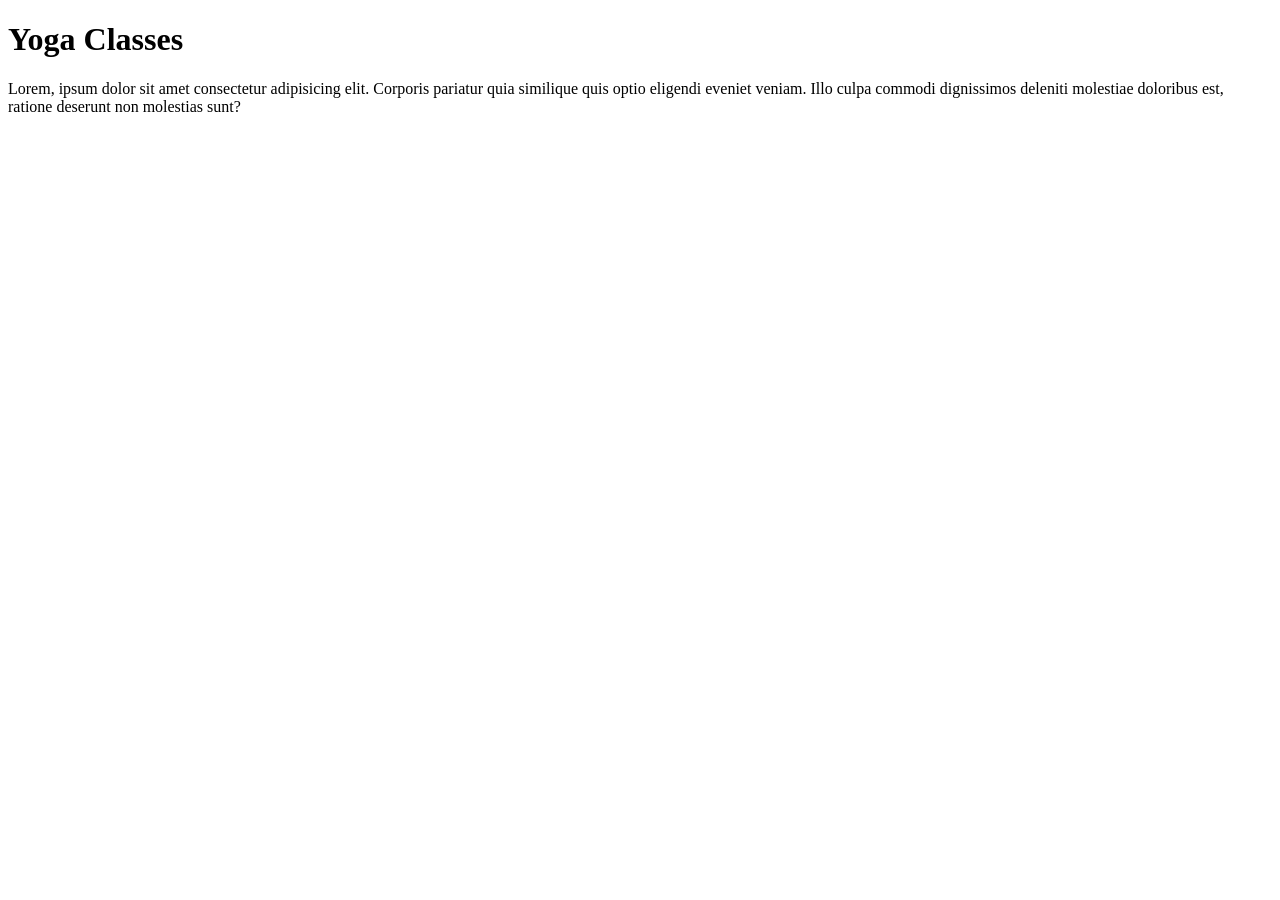
==== index.html @ 67bc0ef0 "Updating the files" ====
<!DOCTYPE html>
<html lang="en">
<head>
    <meta charset="UTF-8">
    <meta name="viewport" content="width=device-width, initial-scale=1.0">
    <title>Project 01</title>
    <h1>Yoga Classes</h1>
</head>
<body>
    Lorem, ipsum dolor sit amet consectetur adipisicing elit. Corporis pariatur quia similique quis optio eligendi eveniet veniam. Illo culpa commodi dignissimos deleniti molestiae doloribus est, ratione deserunt non molestias sunt?
</body>
</html>
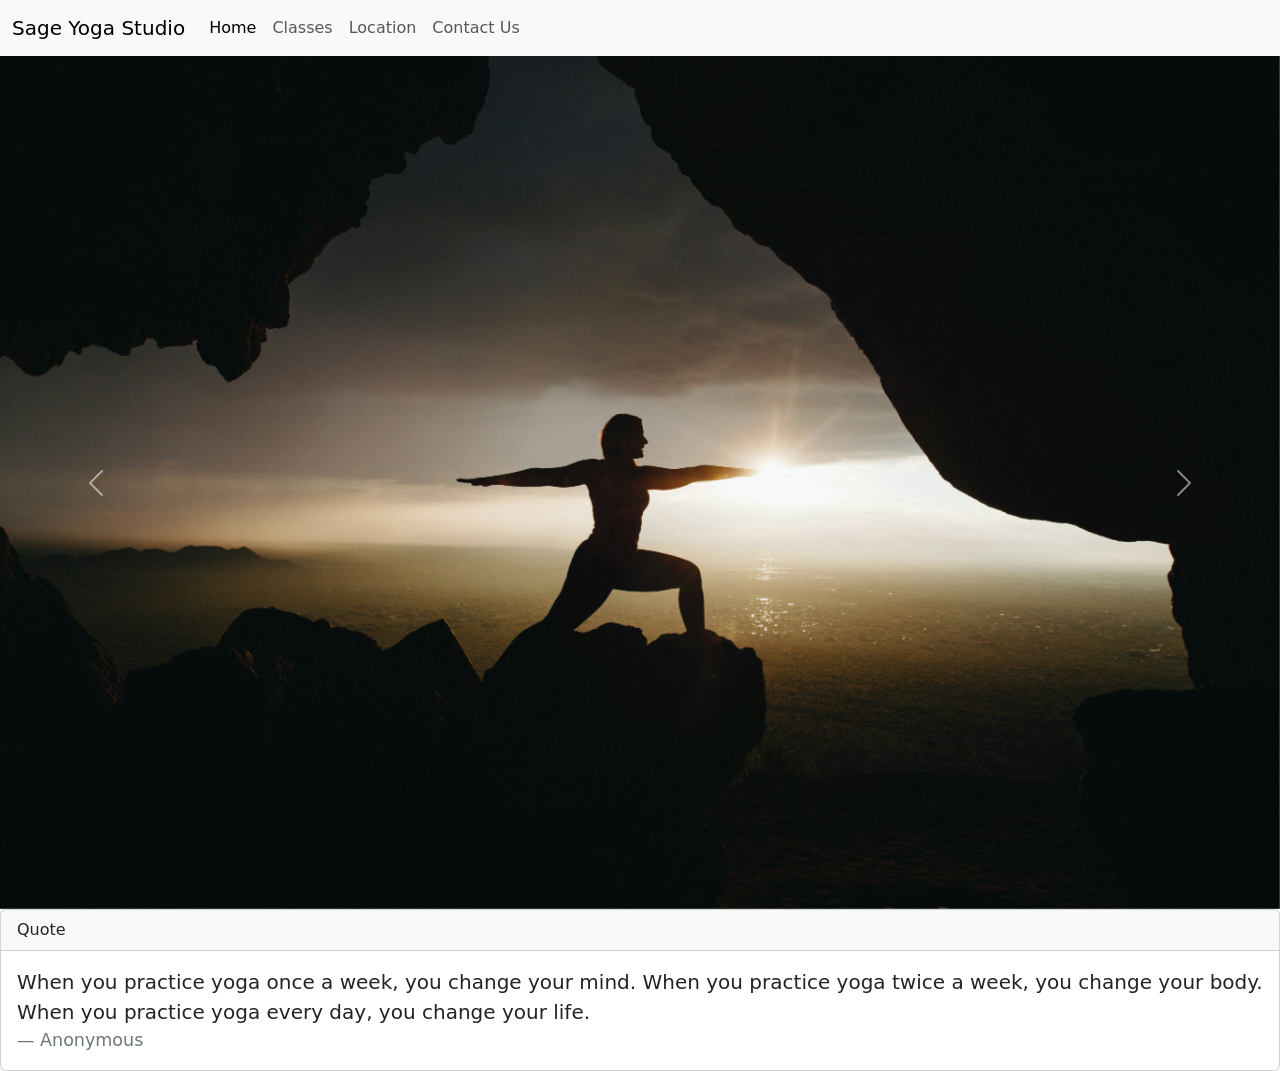
==== commit bbfd878e: "Building Layout" ====
--- a/index.html
+++ b/index.html
@@ -3,10 +3,75 @@
 <head>
     <meta charset="UTF-8">
     <meta name="viewport" content="width=device-width, initial-scale=1.0">
+    <link href="https://cdn.jsdelivr.net/npm/bootstrap@5.3.3/dist/css/bootstrap.min.css" rel="stylesheet" integrity="sha384-QWTKZyjpPEjISv5WaRU9OFeRpok6YctnYmDr5pNlyT2bRjXh0JMhjY6hW+ALEwIH" crossorigin="anonymous">
     <title>Project 01</title>
-    <h1>Yoga Classes</h1>
+    <nav class="navbar navbar-expand-lg bg-body-tertiary">
+        <div class="container-fluid">
+          <a class="navbar-brand" href="#">Sage Yoga Studio</a>
+          <button class="navbar-toggler" type="button" data-bs-toggle="collapse" data-bs-target="#navbarNav" aria-controls="navbarNav" aria-expanded="false" aria-label="Toggle navigation">
+            <span class="navbar-toggler-icon"></span>
+          </button>
+          <div class="collapse navbar-collapse" id="navbarNav">
+            <ul class="navbar-nav">
+              <li class="nav-item">
+                <a class="nav-link active" aria-current="page" href="#">Home</a>
+              </li>
+              <li class="nav-item">
+                <a class="nav-link" href="#">Classes</a>
+              </li>
+              <li class="nav-item">
+                <a class="nav-link" href="#">Location</a>
+              </li>
+              <li class="nav-item">
+                <a class="nav-link" href="">Contact Us</a>
+              </li>
+            </ul>
+          </div>
+        </div>
+      </nav>
+    
 </head>
 <body>
-    Lorem, ipsum dolor sit amet consectetur adipisicing elit. Corporis pariatur quia similique quis optio eligendi eveniet veniam. Illo culpa commodi dignissimos deleniti molestiae doloribus est, ratione deserunt non molestias sunt?
+    <div id="carouselExample" class="carousel slide">
+        <div class="carousel-inner">
+          <div class="carousel-item active">
+            <img src="images/Yoga 1.jpg" class="d-block w-100" alt="...">
+          </div>
+          <div class="carousel-item">
+            <img src="images/Yoga 2.jpg" class="d-block w-100" alt="...">
+          </div>
+          <div class="carousel-item">
+            <img src="images/Yoga 3.jpg" class="d-block w-100" alt="...">
+          </div>
+        </div>
+        <button class="carousel-control-prev" type="button" data-bs-target="#carouselExample" data-bs-slide="prev">
+          <span class="carousel-control-prev-icon" aria-hidden="true"></span>
+          <span class="visually-hidden">Previous</span>
+        </button>
+        <button class="carousel-control-next" type="button" data-bs-target="#carouselExample" data-bs-slide="next">
+          <span class="carousel-control-next-icon" aria-hidden="true"></span>
+          <span class="visually-hidden">Next</span>
+        </button>
+      </div>
+      <div class="card">
+        <div class="card-header">
+          Quote
+        </div>
+        <div class="card-body">
+          <blockquote class="blockquote mb-0">
+            <p>When you practice yoga once a week, 
+                you change your mind.
+                
+                When you practice yoga twice a week, 
+                you change your body.
+                    
+                When you practice yoga every day, 
+                you change your life.</p>
+            <footer class="blockquote-footer">Anonymous <cite title="Source Title"></cite></footer>
+          </blockquote>
+        </div>
+      </div>
+
 </body>
+<script src="https://cdn.jsdelivr.net/npm/bootstrap@5.3.3/dist/js/bootstrap.bundle.min.js" integrity="sha384-YvpcrYf0tY3lHB60NNkmXc5s9fDVZLESaAA55NDzOxhy9GkcIdslK1eN7N6jIeHz" crossorigin="anonymous"></script>
 </html>
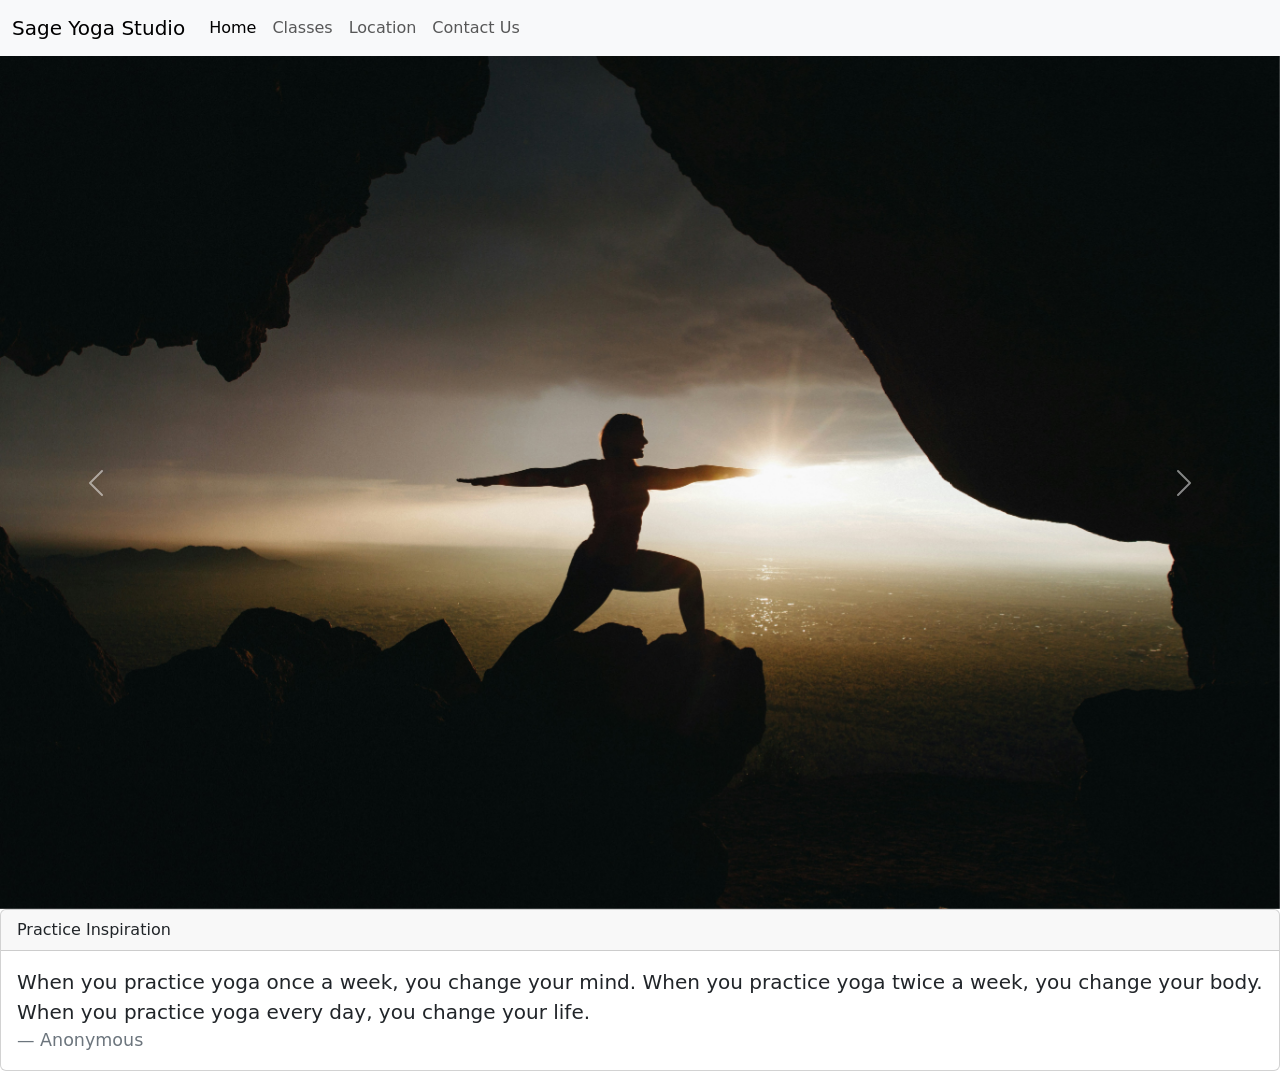
==== commit d2865838: "Adding content pages" ====
--- a/index.html
+++ b/index.html
@@ -29,7 +29,7 @@
           </div>
         </div>
       </nav>
-    
+    <link rel="stylesheet" href="css/styles.css"/>
 </head>
 <body>
     <div id="carouselExample" class="carousel slide">
@@ -55,7 +55,7 @@
       </div>
       <div class="card">
         <div class="card-header">
-          Quote
+          Practice Inspiration
         </div>
         <div class="card-body">
           <blockquote class="blockquote mb-0">
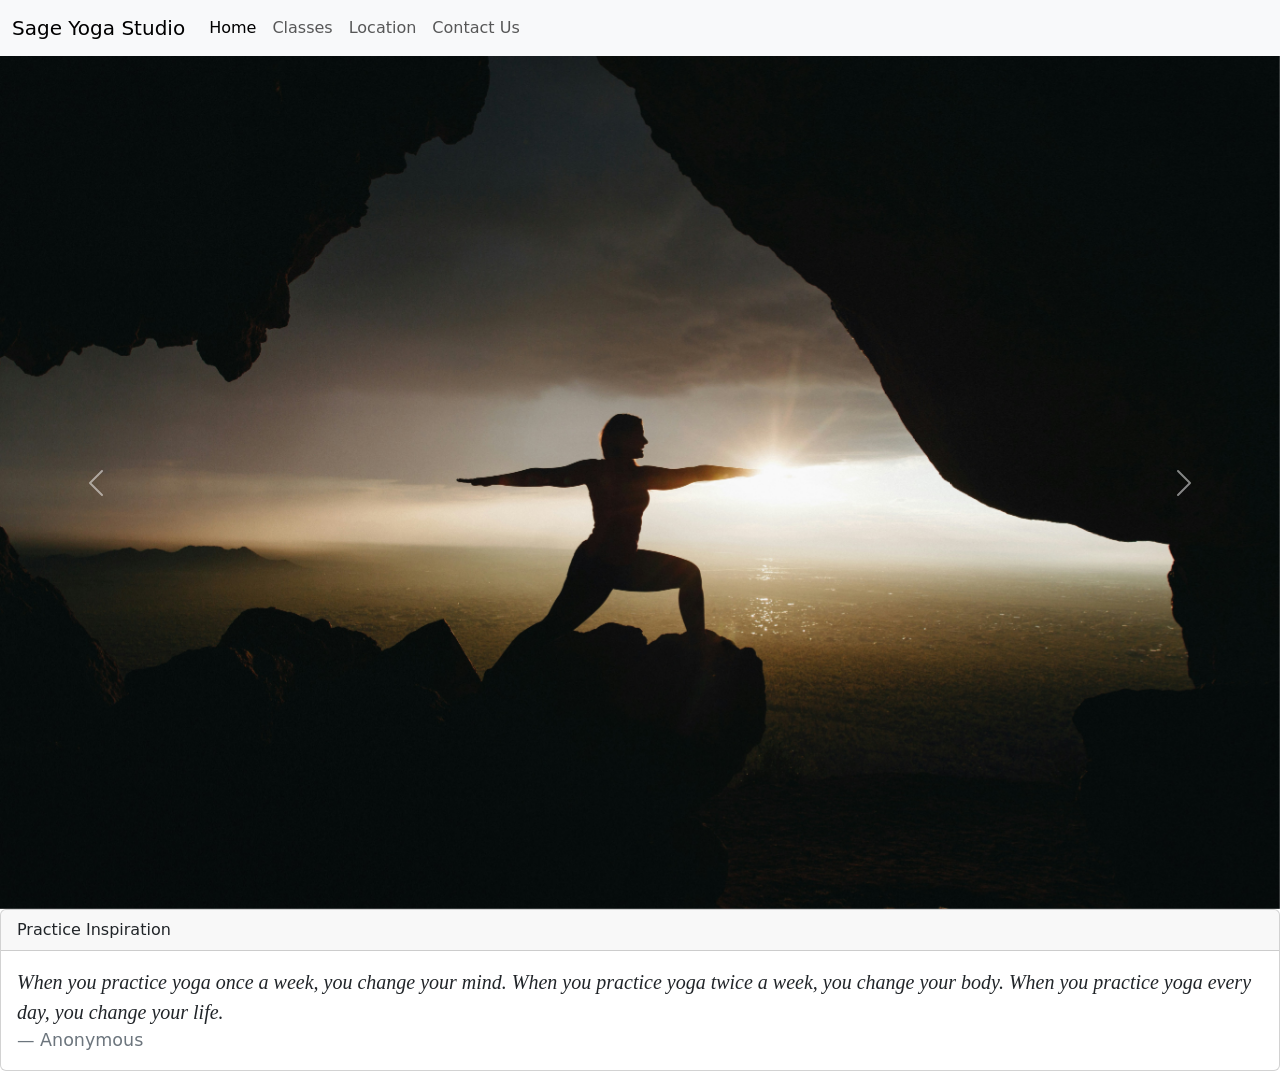
==== commit 74470fbf: "Adding layout styling" ====
--- a/index.html
+++ b/index.html
@@ -59,14 +59,14 @@
         </div>
         <div class="card-body">
           <blockquote class="blockquote mb-0">
-            <p>When you practice yoga once a week, 
+            <p><em>When you practice yoga once a week, 
                 you change your mind.
                 
                 When you practice yoga twice a week, 
                 you change your body.
                     
                 When you practice yoga every day, 
-                you change your life.</p>
+                you change your life.</em></p>
             <footer class="blockquote-footer">Anonymous <cite title="Source Title"></cite></footer>
           </blockquote>
         </div>
--- a/css/styles.css
+++ b/css/styles.css
@@ -0,0 +1,29 @@
+navbar {
+    background-color: lightgray;
+  }
+  p {
+    font-family: Georgia, 'Times New Roman', Times, serif;
+    }
+
+    div.gallery {
+        margin: 5px;
+        border: 1px solid #ccc;
+        float: left;
+        width: 180px;
+      }
+      
+      div.gallery:hover {
+        border: 1px solid #777;
+      }
+      
+      div.gallery img {
+        width: 100%;
+        height: auto;
+      }
+      
+      div.desc {
+        padding: 15px;
+        text-align: center;
+      }
+
+      
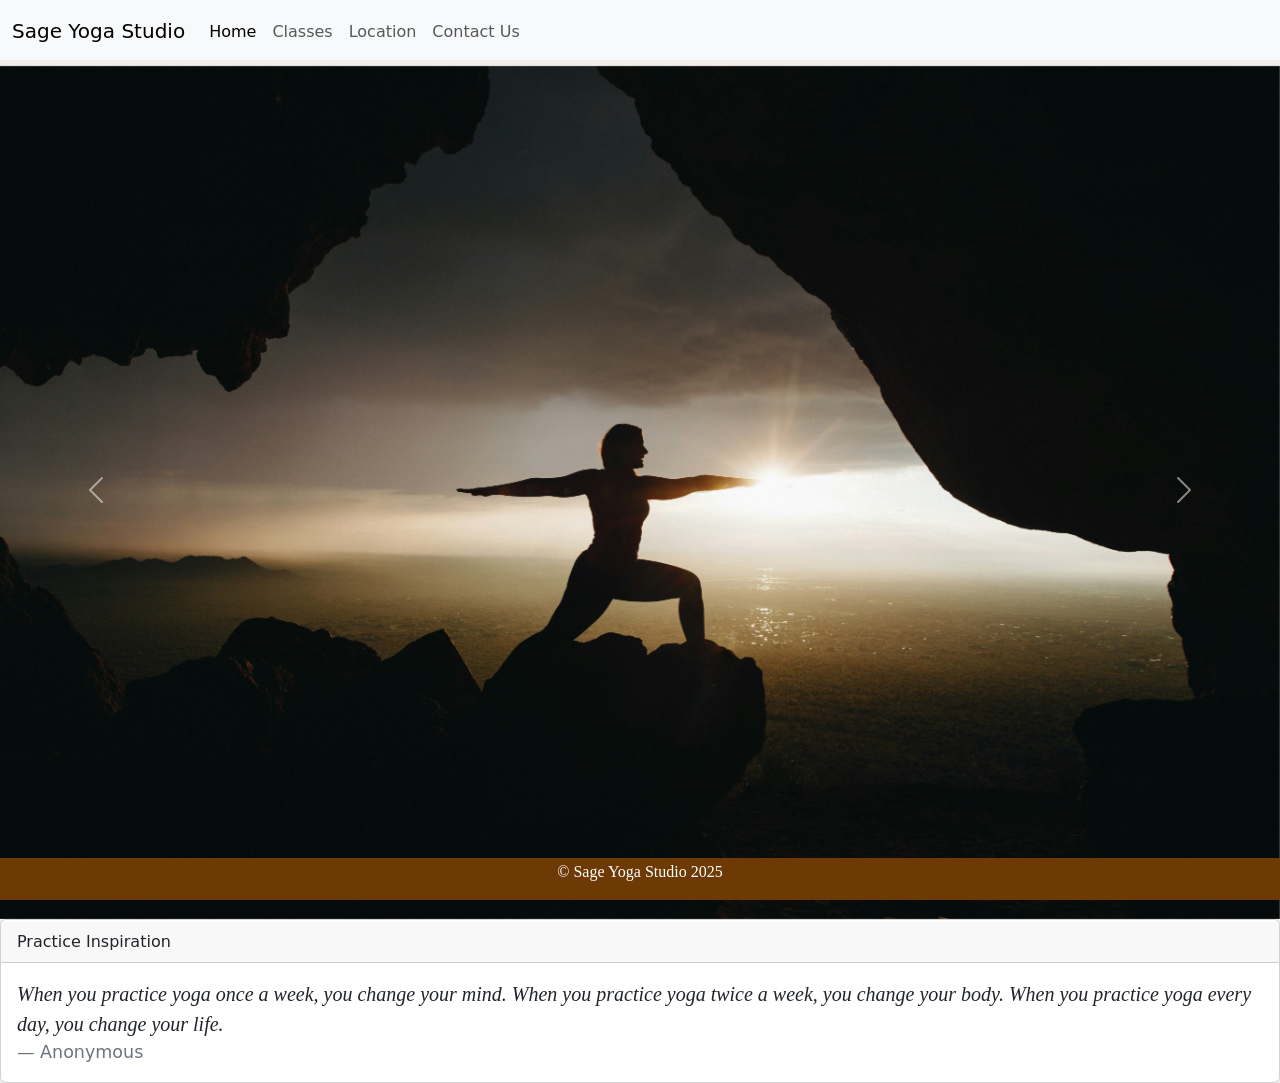
==== commit 99e6e0f7: "Adding text and styling" ====
--- a/index.html
+++ b/index.html
@@ -7,23 +7,23 @@
     <title>Project 01</title>
     <nav class="navbar navbar-expand-lg bg-body-tertiary">
         <div class="container-fluid">
-          <a class="navbar-brand" href="#">Sage Yoga Studio</a>
+          <a class="navbar-brand" href="index.html">Sage Yoga Studio</a>
           <button class="navbar-toggler" type="button" data-bs-toggle="collapse" data-bs-target="#navbarNav" aria-controls="navbarNav" aria-expanded="false" aria-label="Toggle navigation">
             <span class="navbar-toggler-icon"></span>
           </button>
           <div class="collapse navbar-collapse" id="navbarNav">
             <ul class="navbar-nav">
               <li class="nav-item">
-                <a class="nav-link active" aria-current="page" href="#">Home</a>
+                <a class="nav-link active" aria-current="page" href="index.html">Home</a>
               </li>
               <li class="nav-item">
-                <a class="nav-link" href="#">Classes</a>
+                <a class="nav-link" href="classes.html">Classes</a>
               </li>
               <li class="nav-item">
-                <a class="nav-link" href="#">Location</a>
+                <a class="nav-link" href="location.html">Location</a>
               </li>
               <li class="nav-item">
-                <a class="nav-link" href="">Contact Us</a>
+                <a class="nav-link" href="contact-us.html">Contact Us</a>
               </li>
             </ul>
           </div>
@@ -71,6 +71,10 @@
           </blockquote>
         </div>
       </div>
+        
+        <div class="footer">
+          <p>© Sage Yoga Studio 2025</p>
+        </div>
 
 </body>
 <script src="https://cdn.jsdelivr.net/npm/bootstrap@5.3.3/dist/js/bootstrap.bundle.min.js" integrity="sha384-YvpcrYf0tY3lHB60NNkmXc5s9fDVZLESaAA55NDzOxhy9GkcIdslK1eN7N6jIeHz" crossorigin="anonymous"></script>
--- a/css/styles.css
+++ b/css/styles.css
@@ -25,5 +25,21 @@
         padding: 15px;
         text-align: center;
       }
+      
+      body {
+        background-color: rgb(240, 238, 235)
+      }
 
-      +      div {
+        padding-top: 2px;
+      }
+      
+      .footer {
+        position: fixed;
+        left: 0;
+        bottom: 0;
+        width: 100%;
+        background-color: rgb(109, 58, 6);
+        color: white;
+        text-align: center;
+      }
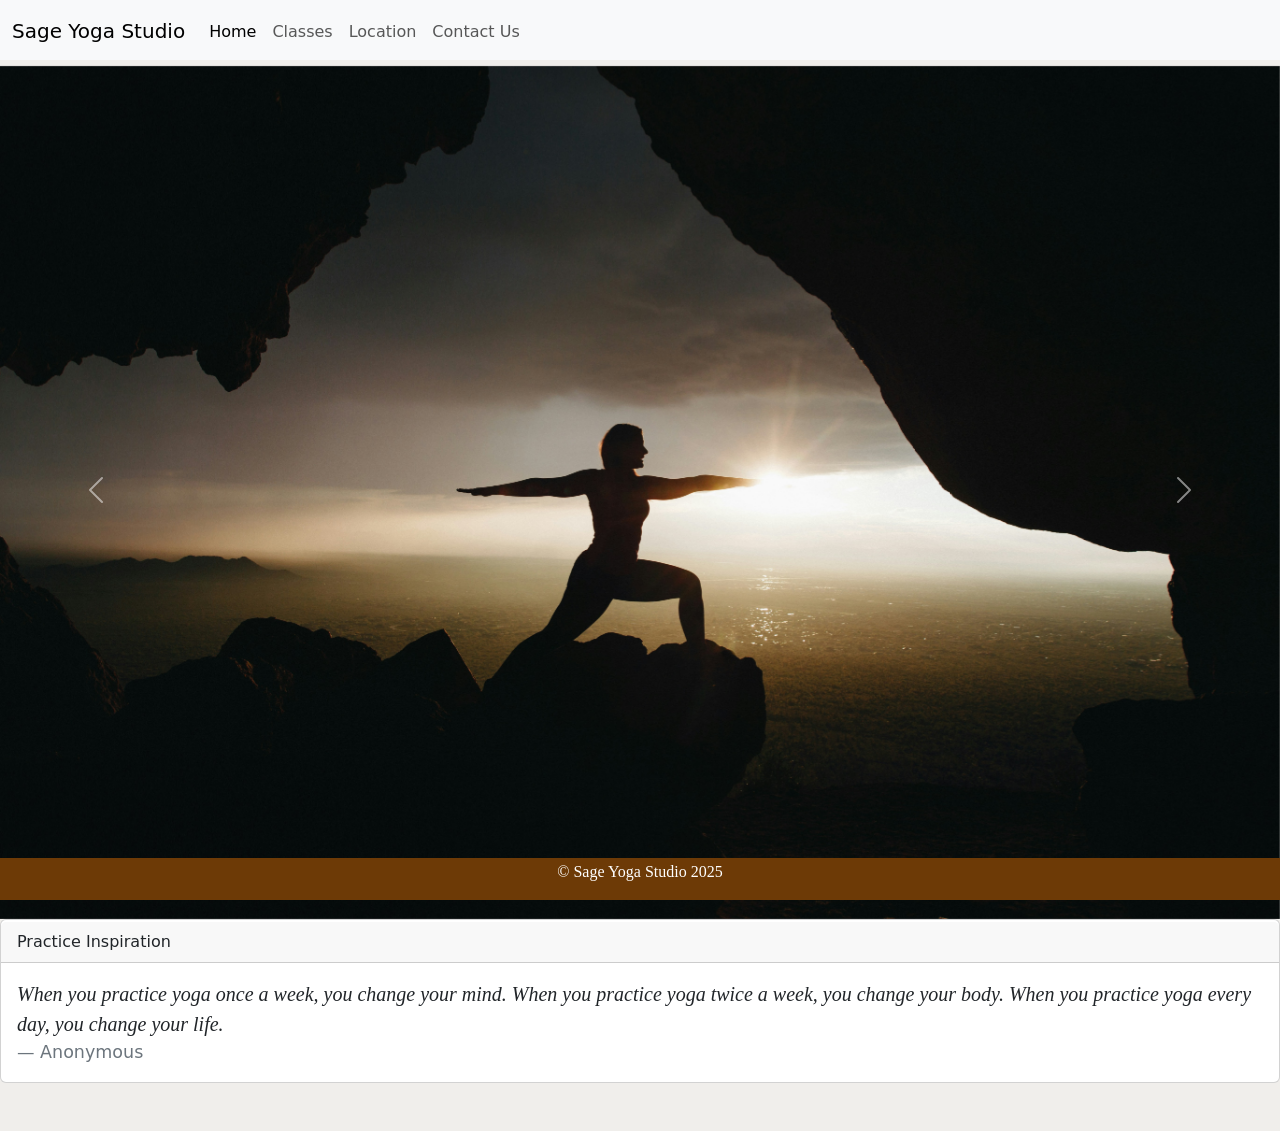
==== commit 0c4c0cf7: "Aligning image blocks" ====
--- a/index.html
+++ b/index.html
@@ -71,11 +71,14 @@
           </blockquote>
         </div>
       </div>
+      <br>
+      <br>
         
         <div class="footer">
           <p>© Sage Yoga Studio 2025</p>
         </div>
 
+
 </body>
 <script src="https://cdn.jsdelivr.net/npm/bootstrap@5.3.3/dist/js/bootstrap.bundle.min.js" integrity="sha384-YvpcrYf0tY3lHB60NNkmXc5s9fDVZLESaAA55NDzOxhy9GkcIdslK1eN7N6jIeHz" crossorigin="anonymous"></script>
 </html>
--- a/css/styles.css
+++ b/css/styles.css
@@ -42,4 +42,4 @@
         background-color: rgb(109, 58, 6);
         color: white;
         text-align: center;
-      }+      }
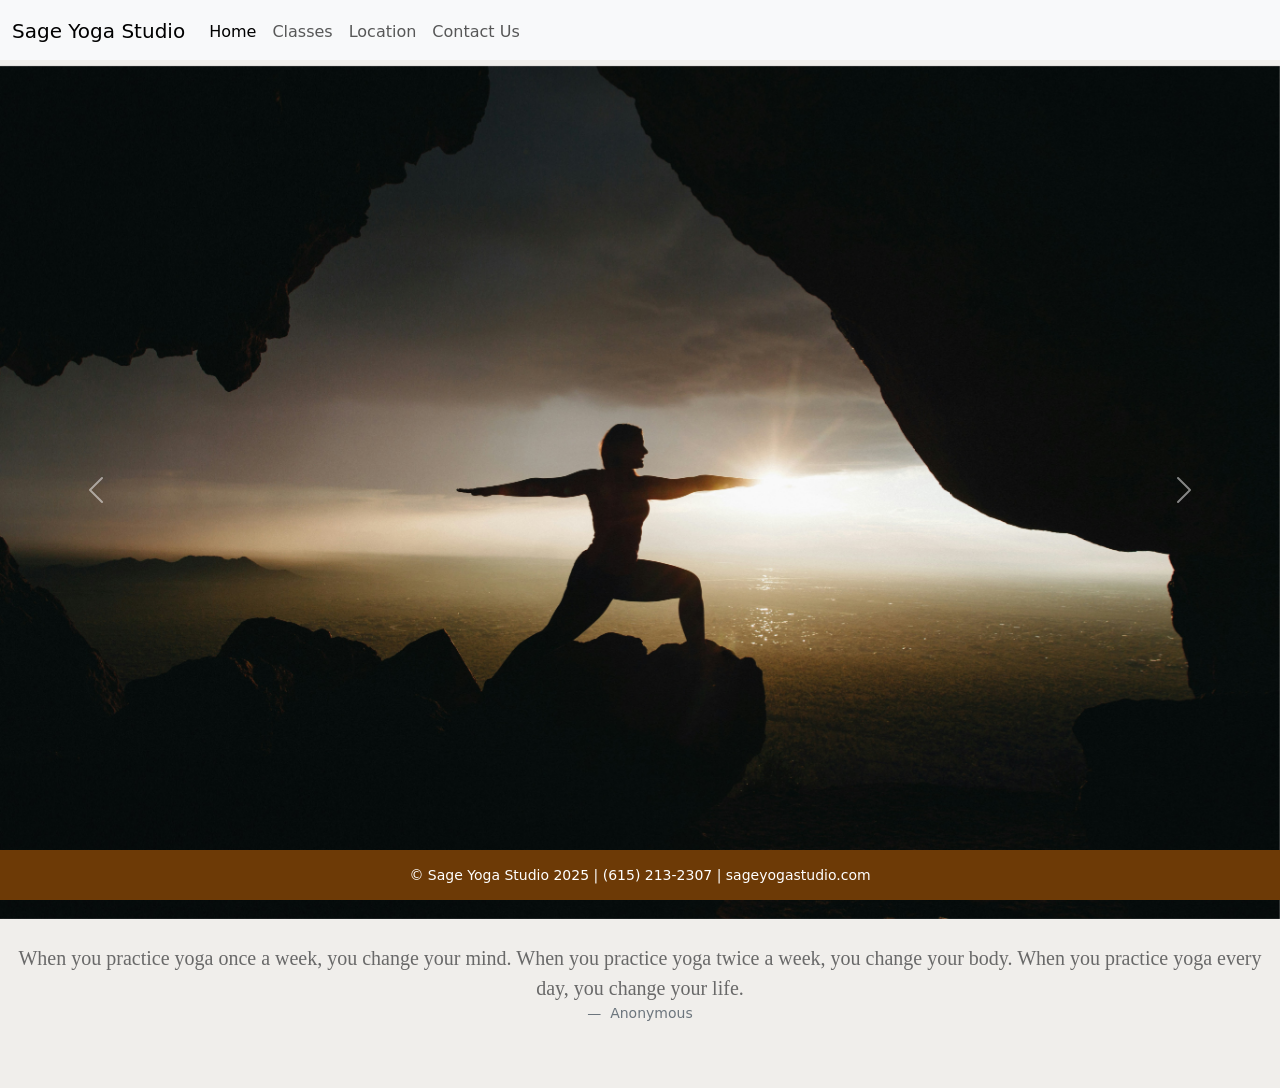
==== commit 402b4445: "Design & layout adjustments" ====
--- a/index.html
+++ b/index.html
@@ -53,29 +53,27 @@
           <span class="visually-hidden">Next</span>
         </button>
       </div>
-      <div class="card">
-        <div class="card-header">
-          Practice Inspiration
-        </div>
-        <div class="card-body">
-          <blockquote class="blockquote mb-0">
-            <p><em>When you practice yoga once a week, 
-                you change your mind.
+      <br>
+      <figure class="text-center">
+        <blockquote class="blockquote">
+          <p>When you practice yoga once a week, 
+            you change your mind.
+            
+            When you practice yoga twice a week, 
+            you change your body.
                 
-                When you practice yoga twice a week, 
-                you change your body.
-                    
-                When you practice yoga every day, 
-                you change your life.</em></p>
-            <footer class="blockquote-footer">Anonymous <cite title="Source Title"></cite></footer>
-          </blockquote>
-        </div>
-      </div>
+            When you practice yoga every day, 
+            you change your life.</p>
+        </blockquote>
+        <figcaption class="blockquote-footer">
+          Anonymous <cite title="Source Title"></cite>
+        </figcaption>
+      </figure>
       <br>
       <br>
         
         <div class="footer">
-          <p>© Sage Yoga Studio 2025</p>
+          <small>© Sage Yoga Studio 2025 | (615) 213-2307 | sageyogastudio.com</small>
         </div>
 
 
--- a/css/styles.css
+++ b/css/styles.css
@@ -42,4 +42,15 @@
         background-color: rgb(109, 58, 6);
         color: white;
         text-align: center;
+        padding-top: 1%;
+        padding-bottom: 1%;
       }
+
+      h4 {
+        color: rgb(109, 58, 6);
+      }
+
+      strong
+      {color: darkgreen;}
+
+      p {color: dimgray;}
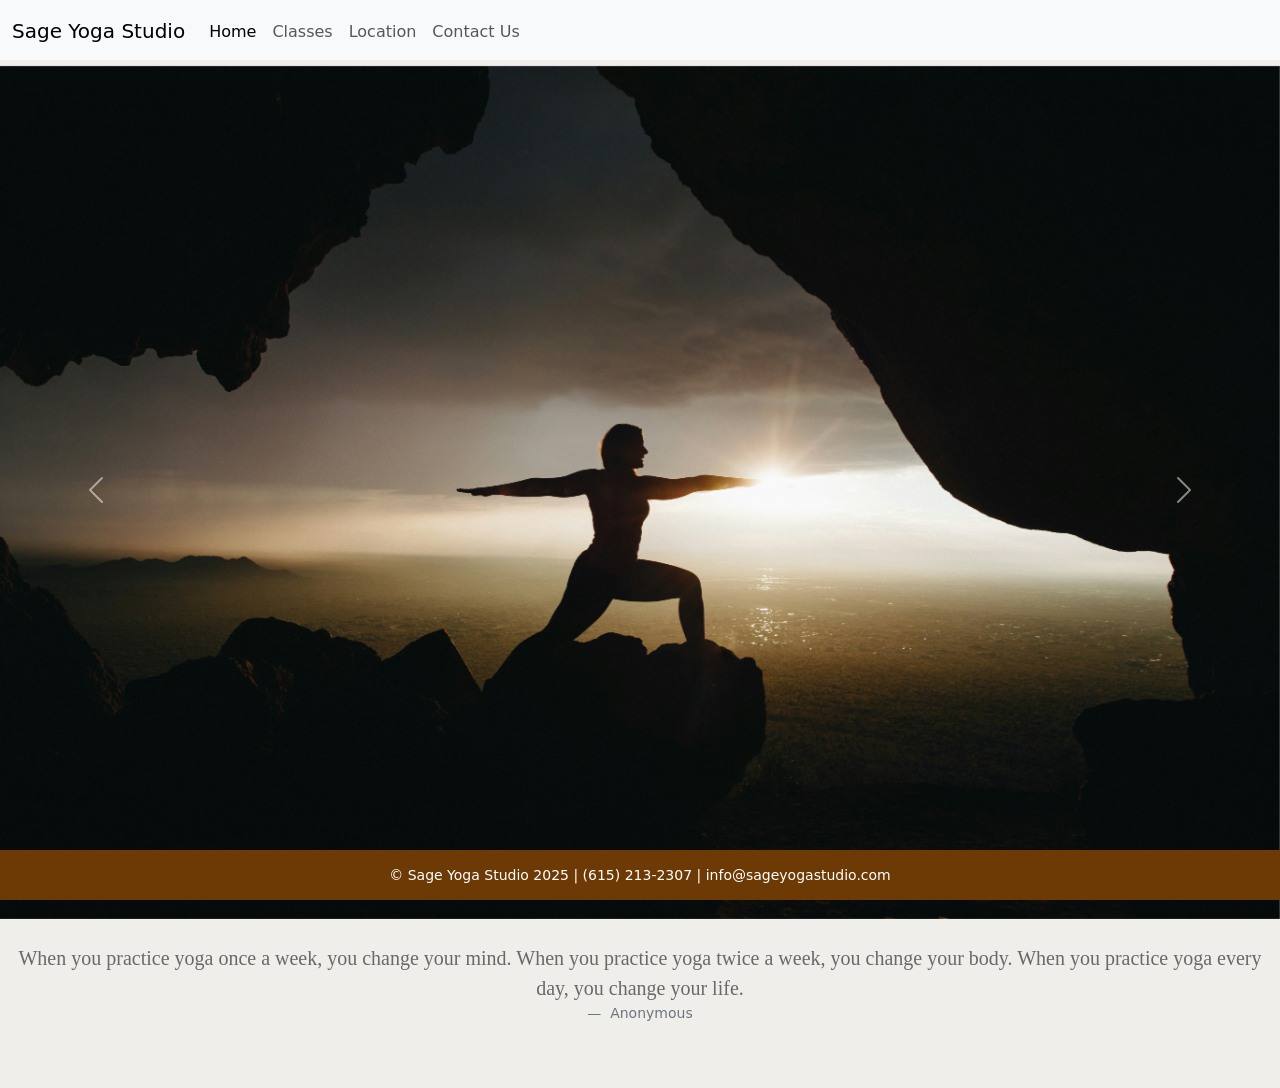
==== commit 2caed0c5: "Text edits" ====
--- a/index.html
+++ b/index.html
@@ -73,7 +73,7 @@
       <br>
         
         <div class="footer">
-          <small>© Sage Yoga Studio 2025 | (615) 213-2307 | sageyogastudio.com</small>
+          <small>© Sage Yoga Studio 2025 | (615) 213-2307 | info@sageyogastudio.com</small>
         </div>
 
 
